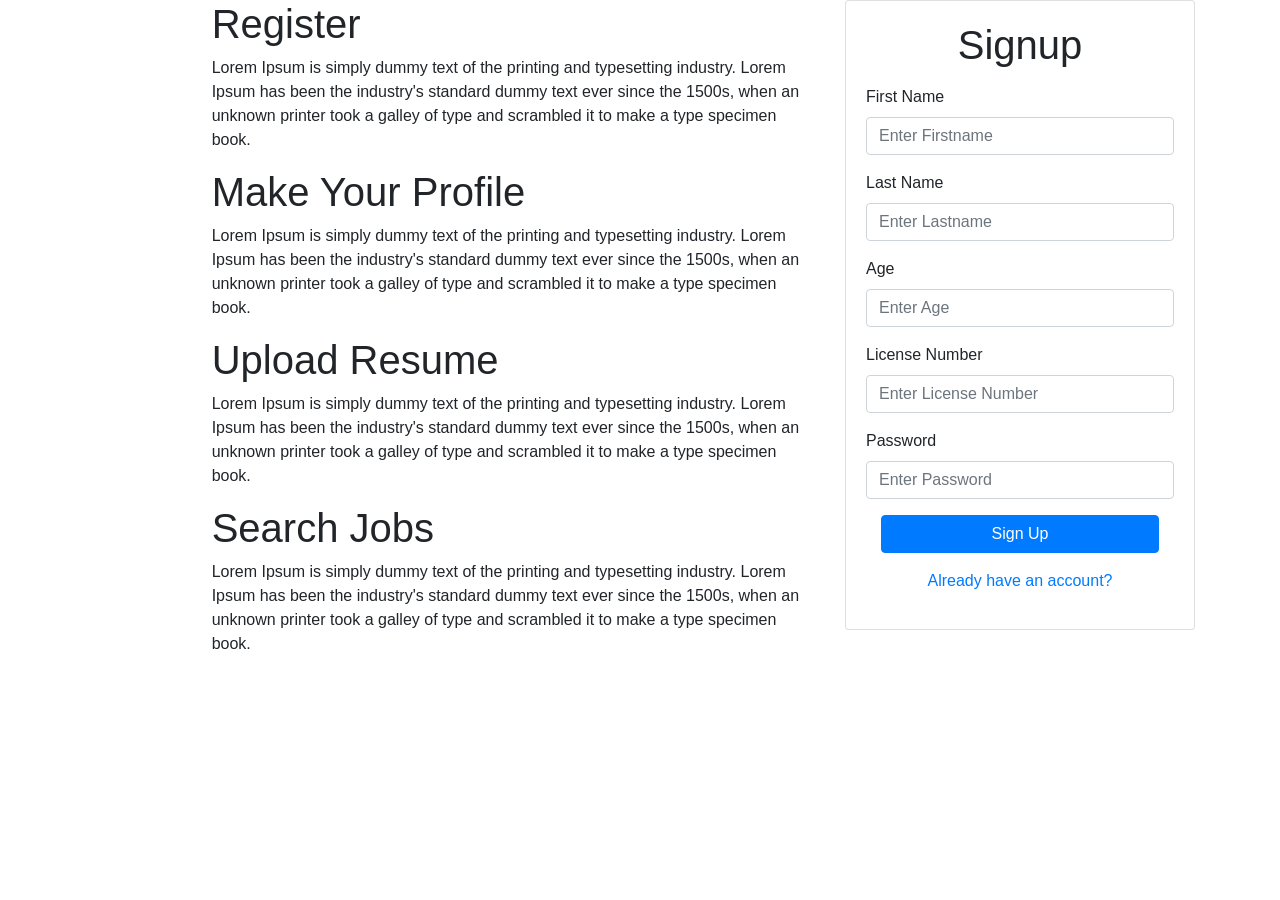
==== loginrider.html @ 523ed91b "Made both user and Rider login pages" ====
<!DOCTYPE html>
<html lang="en" dir="ltr">
  <head>
    <meta charset="utf-8">
    <title></title>
    <script type="text/css" src="style.css"></script>
    <script type="text/javascript" src="loginrider.js"></script>
    <link rel="stylesheet" href="https://stackpath.bootstrapcdn.com/bootstrap/4.3.1/css/bootstrap.min.css" integrity="sha384-ggOyR0iXCbMQv3Xipma34MD+dH/1fQ784/j6cY/iJTQUOhcWr7x9JvoRxT2MZw1T" crossorigin="anonymous">
    <script src="//maxcdn.bootstrapcdn.com/bootstrap/4.1.1/js/bootstrap.min.js"></script>
    <script src="//cdnjs.cloudflare.com/ajax/libs/jquery/3.2.1/jquery.min.js"></script>
    <link rel="stylesheet" href="https://cdn.lineicons.com/1.0.0/LineIcons.min.css">
    <link href="https://fonts.googleapis.com/css?family=Poppins" rel="stylesheet">
    <link rel="stylesheet" href="https://cdnjs.cloudflare.com/ajax/libs/animate.css/3.7.0/animate.css" />
  </head>
  <body>
<div class="container-fluid bg">
	<div class="container">
	    <div class="row">
		<div class="col-md-8 ">
		    <div class="row">
		        <div class="col-sm-3 col-md-2 col-lg-2">
		            <i class="lni lni-enter" aria-hidden="true"></i>
		        </div>

		        <div class="col-sm-9 col-md-10 col-lg-10">
		            <h1 class="heading">Register</h1>
		            <p>Lorem Ipsum is simply dummy text of the printing and typesetting industry. Lorem Ipsum has been the industry's standard dummy text ever since the 1500s, when an unknown printer took a galley of type and scrambled it to make a type specimen book.</p>
		        </div>
		    </div>

		     <div class="row">
		        <div class="col-sm-3 col-md-2 col-lg-2">
		            <i class="lni lni-user" aria-hidden="true"></i>
		        </div>

		        <div class="col-sm-9 col-md-10 col-lg-10">
		            <h1 class="heading">Make Your Profile</h1>
		            <p>Lorem Ipsum is simply dummy text of the printing and typesetting industry. Lorem Ipsum has been the industry's standard dummy text ever since the 1500s, when an unknown printer took a galley of type and scrambled it to make a type specimen book.</p>
		        </div>
		    </div>

		      <div class="row">
		        <div class="col-sm-3 col-md-2 col-lg-2">
		            <i class="lni lni-cloud-upload" aria-hidden="true"></i>
		        </div>

		        <div class="col-sm-9 col-md-10 col-lg-10">
		            <h1 class="heading">Upload Resume</h1>
		            <p>Lorem Ipsum is simply dummy text of the printing and typesetting industry. Lorem Ipsum has been the industry's standard dummy text ever since the 1500s, when an unknown printer took a galley of type and scrambled it to make a type specimen book.</p>
		        </div>
		    </div>

		    <div class="row">
		        <div class="col-sm-3 col-md-2 col-lg-2">

		        </div>

		        <div class="col-sm-9 col-md-10 col-lg-10">
		            <h1 class="heading">Search Jobs</h1>
		            <p>Lorem Ipsum is simply dummy text of the printing and typesetting industry. Lorem Ipsum has been the industry's standard dummy text ever since the 1500s, when an unknown printer took a galley of type and scrambled it to make a type specimen book.</p>
		        </div>
		    </div>
		</div>

		<div class="col-md-4">
		        <div class="card regform wow bounce animated" data-wow-delay="0.05s">
		            <div class="card-body regform">
		               <div class="myform form ">
                        <div class="logo mb-3">
                           <div class="col-md-12 text-center">
                              <h1 class="sign">Signup</h1>
                           </div>
                        </div>
                        <form action="#" name="registration">
                           <div class="form-group">
                              <label for="exampleInputEmail1">First Name</label>
                              <input type="text"  name="firstname" class="form-control" id="firstname" aria-describedby="emailHelp" placeholder="Enter Firstname">
                           </div>
                           <div class="form-group">
                              <label for="exampleInputEmail1">Last Name</label>
                              <input type="text"  name="lastname" class="form-control" id="lastname" aria-describedby="emailHelp" placeholder="Enter Lastname">
                           </div>
                           <div class="form-group">
                              <label for="exampleInputEmail1">Age</label>
                              <input type="number"  name="age" class="form-control" id="age" aria-describedby="emailHelp" placeholder="Enter Age">
                           </div>
                           <div class="form-group">
                              <label for="exampleInputEmail1">License Number</label>
                              <input type="text" name="license"  class="form-control" id="license" aria-describedby="emailHelp" placeholder="Enter License Number">
                           </div>
                           <div class="form-group">
                              <label for="exampleInputEmail1">Password</label>
                              <input type="password" name="password" id="password"  class="form-control" aria-describedby="emailHelp" placeholder="Enter Password">
                           </div>
                           <div class="col-md-12 text-center mb-3">
                              <button type="submit" class=" btn btn-block mybtn btn-primary tx-tfm">Sign Up</button>
                           </div>
                           <div class="col-md-12 ">
                              <div class="form-group">
                                 <p class="text-center"><a href="#" id="signin">Already have an account?</a></p>
                              </div>
                           </div>
                            </div>
		            </div>
		        </div>
		    </div>
	</div>
	</div>
</div>

  </body>
</html>
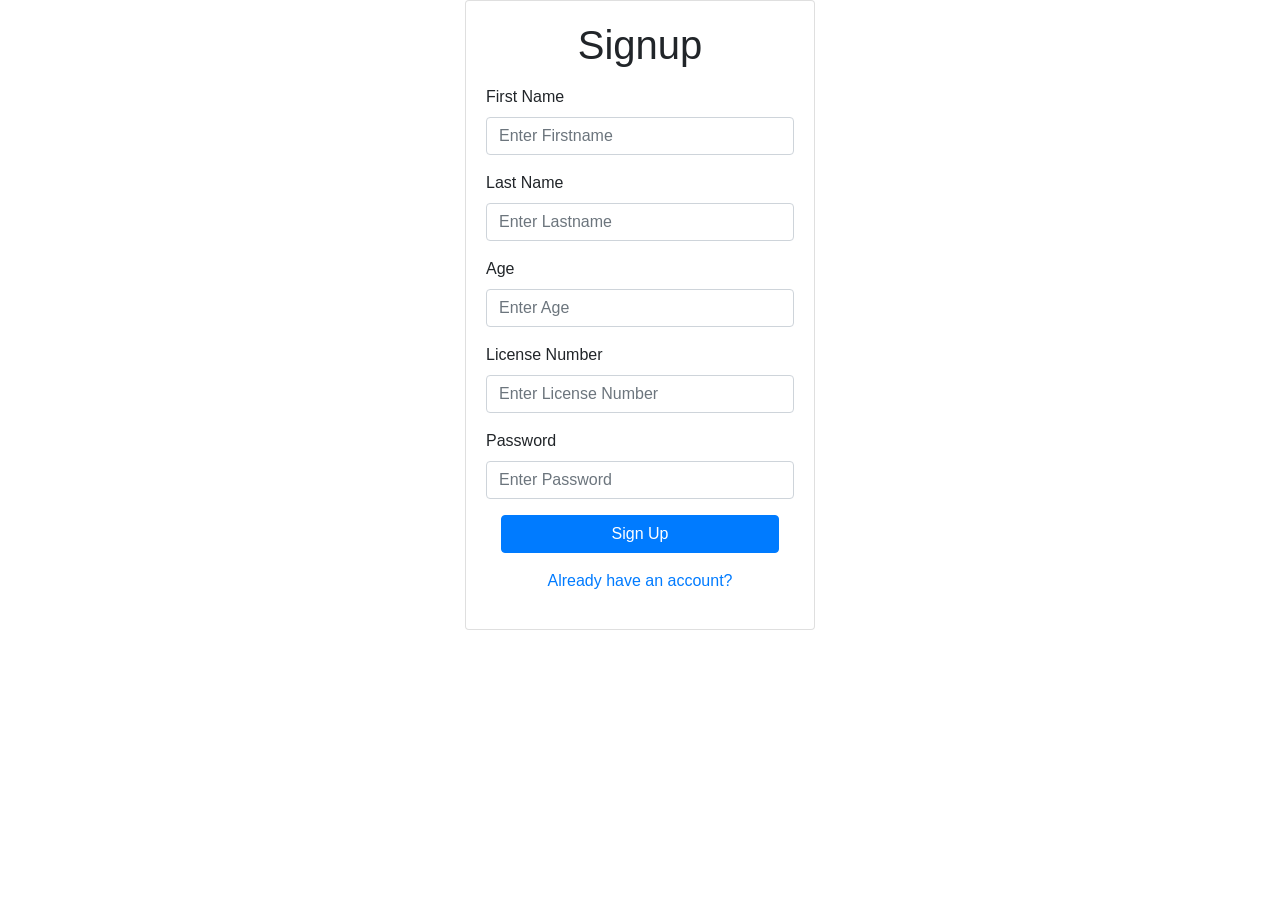
==== commit 56a94ebc: "Changed look of sign up page" ====
--- a/loginrider.html
+++ b/loginrider.html
@@ -16,50 +16,8 @@
 <div class="container-fluid bg">
 	<div class="container">
 	    <div class="row">
-		<div class="col-md-8 ">
-		    <div class="row">
-		        <div class="col-sm-3 col-md-2 col-lg-2">
-		            <i class="lni lni-enter" aria-hidden="true"></i>
-		        </div>
+		<div class="col-md-4 ">
 
-		        <div class="col-sm-9 col-md-10 col-lg-10">
-		            <h1 class="heading">Register</h1>
-		            <p>Lorem Ipsum is simply dummy text of the printing and typesetting industry. Lorem Ipsum has been the industry's standard dummy text ever since the 1500s, when an unknown printer took a galley of type and scrambled it to make a type specimen book.</p>
-		        </div>
-		    </div>
-
-		     <div class="row">
-		        <div class="col-sm-3 col-md-2 col-lg-2">
-		            <i class="lni lni-user" aria-hidden="true"></i>
-		        </div>
-
-		        <div class="col-sm-9 col-md-10 col-lg-10">
-		            <h1 class="heading">Make Your Profile</h1>
-		            <p>Lorem Ipsum is simply dummy text of the printing and typesetting industry. Lorem Ipsum has been the industry's standard dummy text ever since the 1500s, when an unknown printer took a galley of type and scrambled it to make a type specimen book.</p>
-		        </div>
-		    </div>
-
-		      <div class="row">
-		        <div class="col-sm-3 col-md-2 col-lg-2">
-		            <i class="lni lni-cloud-upload" aria-hidden="true"></i>
-		        </div>
-
-		        <div class="col-sm-9 col-md-10 col-lg-10">
-		            <h1 class="heading">Upload Resume</h1>
-		            <p>Lorem Ipsum is simply dummy text of the printing and typesetting industry. Lorem Ipsum has been the industry's standard dummy text ever since the 1500s, when an unknown printer took a galley of type and scrambled it to make a type specimen book.</p>
-		        </div>
-		    </div>
-
-		    <div class="row">
-		        <div class="col-sm-3 col-md-2 col-lg-2">
-
-		        </div>
-
-		        <div class="col-sm-9 col-md-10 col-lg-10">
-		            <h1 class="heading">Search Jobs</h1>
-		            <p>Lorem Ipsum is simply dummy text of the printing and typesetting industry. Lorem Ipsum has been the industry's standard dummy text ever since the 1500s, when an unknown printer took a galley of type and scrambled it to make a type specimen book.</p>
-		        </div>
-		    </div>
 		</div>
 
 		<div class="col-md-4">
